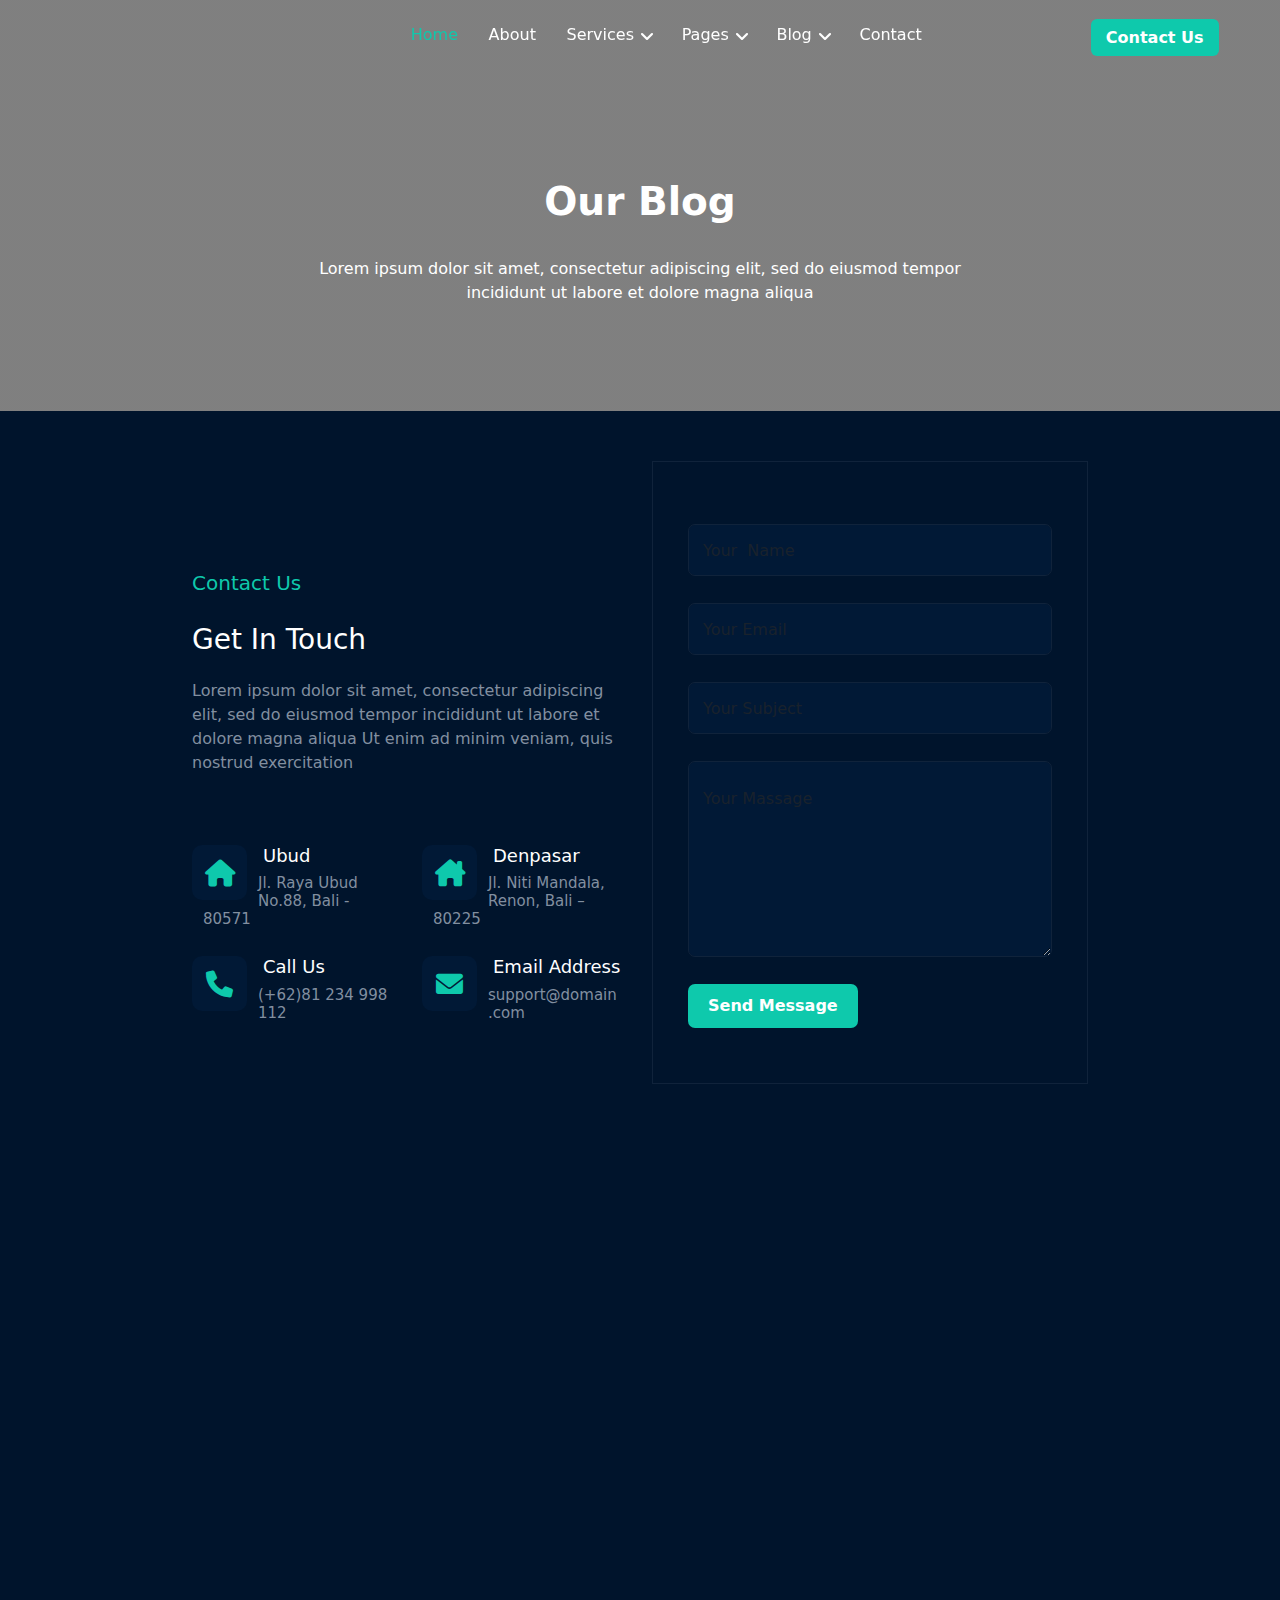
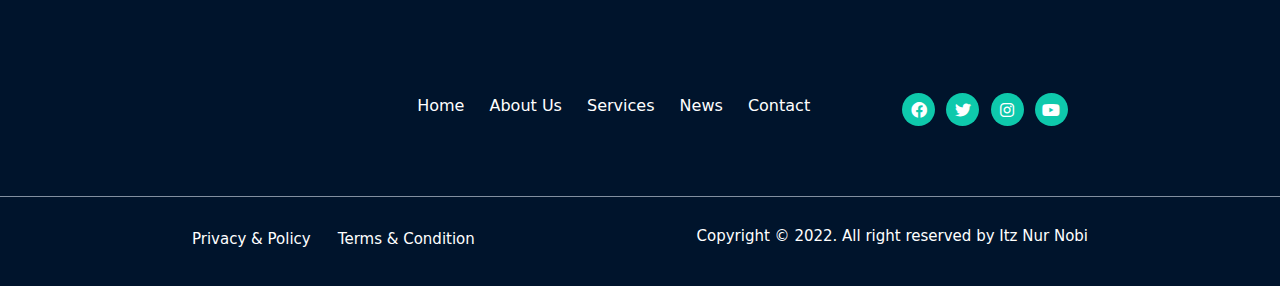
==== contact.html @ 8830d49c "Cryptiva" ====
<!DOCTYPE html>
<html lang="en">
<head>
    <meta charset="UTF-8">
    <meta http-equiv="X-UA-Compatible" content="IE=edge">
    <meta name="viewport" content="width=device-width, initial-scale=1.0">
    <title>This is Cryptiva website</title>
    <link rel="stylesheet" href="https://cdnjs.cloudflare.com/ajax/libs/font-awesome/6.0.0/css/all.min.css">

    <!-- Bootstrap CSS -->
    <link rel="stylesheet" href="https://stackpath.bootstrapcdn.com/bootstrap/4.3.1/css/bootstrap.min.css">
    <link href="https://cdn.jsdelivr.net/npm/bootstrap@5.1.3/dist/css/bootstrap.min.css" rel="stylesheet">

    <!-- javascript link -->
    <script src="https://kit.fontawesome.com/a076d05399.js"></script>
    <script src="https://cdnjs.cloudflare.com/ajax/libs/jquery/3.5.1/jquery.min.js">
    </script>
    <script src="https://cdnjs.cloudflare.com/ajax/libs/waypoints/4.0.1/jquery.waypoints.min.js"></script>
    <script src="https://cdnjs.cloudflare.com/ajax/libs/Counter-Up/1.0.0/jquery.counterup.min.js"></script>
    <!-- owl corousel link -->
    <link rel="stylesheet" href="https://cdnjs.cloudflare.com/ajax/libs/OwlCarousel2/2.3.4/assets/owl.carousel.min.css" integrity="sha512-tS3S5qG0BlhnQROyJXvNjeEM4UpMXHrQfTGmbQ1gKmelCxlSEBUaxhRBj/EFTzpbP4RVSrpEikbmdJobCvhE3g==" crossorigin="anonymous" referrerpolicy="no-referrer" />
    <link rel="stylesheet" href="https://cdnjs.cloudflare.com/ajax/libs/OwlCarousel2/2.3.4/assets/owl.theme.default.min.css" integrity="sha512-sMXtMNL1zRzolHYKEujM2AqCLUR9F2C4/05cdbxjjLSRvMQIciEPCQZo++nk7go3BtSuK9kfa/s+a4f4i5pLkw==" crossorigin="anonymous" referrerpolicy="no-referrer" />
    <link href="https://cdn.jsdelivr.net/npm/bootstrap@5.1.3/dist/css/bootstrap.min.css" rel="stylesheet" integrity="sha384-1BmE4kWBq78iYhFldvKuhfTAU6auU8tT94WrHftjDbrCEXSU1oBoqyl2QvZ6jIW3" crossorigin="anonymous">

    <link rel="stylesheet" href="./style.css">
    <link rel="stylesheet" href="./contact.css">
    <link rel="stylesheet" href="./ourteam.css">
    <link rel="stylesheet" href="./responsive.css">

</head>
<body>
    <div class="head-slid head-slid-pricing">
        <div class="header" id="nav">
            <div class="row">
                <div class="col-md-2 col-sm-2">
                    <div class="header-logo">
                        <img src="https://templatekit.jegtheme.com/cryptiva/wp-content/uploads/sites/53/2021/03/logo-cryptiva-1024x248.png" alt="">
                    </div>
                </div>
                <div class="col-md-8 col-sm-8">
                    <div class="header-menu">
                        <ul>
                            <li><a href="index.html" class="hmhvr">Home</a></li>
                            <li><a href="about.html">About</a></li>
                            <li><a href="#">Services <span><i class="fa-solid fa-angle-down"></i></span></a>
                                <ul>
                                    <li><a href="service.html">Services</a></li>
                                    <li><a href="serv-detl.html">Service Details</a></li>
                                </ul>
                            </li>
                            <li><a href="#">Pages <span><i class="fa-solid fa-angle-down"></i></span></a>
                                <ul>
                                    <li><a href="./ourteam.html">Our Team</a></li>
                                    <li><a href="./pricing.html">Pricing</a></li>
                                    <li><a href="./faq.html">FAQ</a></li>
                                    <li><a href="./404pg.html">404 Page</a></li>
                                </ul>
                            </li>
                            <li><a href="#">Blog <span><i class="fa-solid fa-angle-down"></i></span></a>
                                <ul>
                                    <li><a href="./blog.html">Blog</a></li>
                                    <li><a href="./single.html">Single Blog</a></li>
                                </ul>
                            </li>
                            <li><a href="./contact.html">Contact</a></li>
                        </ul>
                    </div>
                </div>
                <div class="col-md-2 col-sm-2">
                    <div class="header-btn">
                        <span><a href="#@" class="default-btn">Contact Us</a></span>
                    </div>
                </div>
            </div>
        </div>
        <div class="banner text-center banner-ourteam">
           <div class="container">
            <div class="row">
                <div class="col-md-12">
                    <div class="banner-text banner-text-ourteam w-75 m-auto">
                       <h2>Our Blog</h2>
                        <p>Lorem ipsum dolor sit amet, consectetur adipiscing elit, sed do eiusmod tempor incididunt ut labore et dolore magna aliqua</p>
                    </div>
                </div>
            </div>
           </div>
        </div>
    </div>
    <div class="touch bgc">
        <div class="container">
            <div class="row">
                <div class="col-md-6 mb-5">
                    <div class="touch-left">
                        <h4>Contact Us</h4>
                        <h2>Get In Touch</h2>
                        <p>Lorem ipsum dolor sit amet, consectetur adipiscing elit, sed do eiusmod tempor incididunt ut labore et dolore magna aliqua Ut enim ad minim veniam, quis nostrud exercitation</p>
                        <div class="row">
                            <div class="col-md-6">
                                <div class="touch-items">
                                    <i class="fa-solid fa-house"></i>
                                    <h5>Ubud</h5>
                                    <h6>Jl. Raya Ubud No.88, Bali - 80571</h6>
                                </div>
                            </div>
                            <div class="col-md-6">
                                <div class="touch-items">
                                    <i class="fa-solid fa-house-chimney"></i>
                                    <h5>Denpasar</h5>
                                    <h6>Jl. Niti Mandala, Renon, Bali – 80225</h6>
                                </div>
                            </div>
                            <div class="col-md-6">
                                <div class="touch-items">
                                    <i class="fa-solid fa-phone"></i>
                                    <h5>Call Us</h5>
                                    <h6>(+62)81 234 998  112</h6>
                                </div>
                            </div>
                            <div class="col-md-6">
                                <div class="touch-items">
                                    <i class="fa-solid fa-envelope"></i>
                                    <h5>Email Address</h5>
                                    <h6>support@domain .com</h6>
                                </div>
                            </div>
                        </div>
                    </div>
                </div>
                <div class="col-md-6 mb-5">
                    <div class="touch-right">
                        <div class="touch-form">
                            <form action="#" name="contact-form">
                                <input type="text" class="form-control" placeholder="Your  Name" name="Name" required>

                                <input type="email" class="form-control" placeholder="Your Email" name="Email" required>

                                <input type="text" class="form-control"  placeholder="Your Subject" name="Subject">
    
                                <textarea placeholder="Your Massage" name="Messages" id=""  class="form-control" rows="6" ></textarea>

                                <button type="submit">Send Message</button>
                            </form>
                        </div>
                    </div>
                </div>
            </div>
        </div>
    </div>
    <div class="rayerbag bgc">
        <div class="container">
            <div class="row">
                <div class="col-md-12">
                    <iframe src="https://www.google.com/maps/embed?pb=!1m18!1m12!1m3!1d64365.46490943049!2d90.42674582287228!3d23.689592611274094!2m3!1f0!2f0!3f0!3m2!1i1024!2i768!4f13.1!3m3!1m2!1s0x3755b767a022cd4b%3A0xaf33907e219d127!2sRayerbag%2C%20Dhaka!5e0!3m2!1sen!2sbd!4v1645456518370!5m2!1sen!2sbd" width="100%" height="450" style="border:0;" allowfullscreen="" loading="lazy"></iframe>
                </div>
            </div>
        </div>
    </div>
    
    <div class="footer bgc">
        <div class="container">
            <div class="row">
                <div class="col-md-2 col-sm-2">
                    <div class="footer-logo">
                        <img src="https://templatekit.jegtheme.com/cryptiva/wp-content/uploads/sites/53/2021/03/logo-cryptiva-1024x248.png" alt="">
                    </div>
                </div>
                <div class="col-md-7 col-sm-7">
                    <div class="footer-menu">
                        <ul> 
                            <li><a href="#">Home</a></li>
                            <li><a href="#">About Us</a></li>
                            <li><a href="#">Services</a></li>
                            <li><a href="#">News</a></li>
                            <li><a href="#">Contact</a></li>
                        </ul>
                    </div>
                </div>
                <div class="col-md-3 col-sm-3">
                    <div class="footer-contact">
                        <ul>
                            <li><i class="fa-brands fa-facebook"></i></li>
                            <li><i class="fa-brands fa-twitter"></i></li>
                            <li><i class="fa-brands fa-instagram"></i></li>
                            <li><i class="fa-brands fa-youtube"></i></li>
                        </ul>
                    </div>
                </div>
            </div>
        </div>
    </div>
    <div class="footer-bottom bgc">
        <div class="container">
            <div class="row">
                <div class="col-md-6 col-sm-6 col-12 footer-bottom-txt">
                    <h2>Privacy & Policy</h2>
                    <h3>Terms & Condition</h3>
                </div>
                <div class="col-md-6 col-sm-6 col-12">
                    <h4>Copyright &copy; 2022. All right reserved by Itz Nur Nobi </h4>
                </div>
            </div>
        </div>
    </div>

    <script src="https://cdn.jsdelivr.net/npm/bootstrap@5.1.3/dist/js/bootstrap.bundle.min.js" integrity="sha384-ka7Sk0Gln4gmtz2MlQnikT1wXgYsOg+OMhuP+IlRH9sENBO0LRn5q+8nbTov4+1p" crossorigin="anonymous"></script>


    <script src="https://cdnjs.cloudflare.com/ajax/libs/jquery/3.5.1/jquery.min.js" integrity="sha512-bLT0Qm9VnAYZDflyKcBaQ2gg0hSYNQrJ8RilYldYQ1FxQYoCLtUjuuRuZo+fjqhx/qtq/1itJ0C2ejDxltZVFg==" crossorigin="anonymous" referrerpolicy="no-referrer"></script>
    <script src="https://cdnjs.cloudflare.com/ajax/libs/OwlCarousel2/2.3.4/owl.carousel.min.js" integrity="sha512-bPs7Ae6pVvhOSiIcyUClR7/q2OAsRiovw4vAkX+zJbw3ShAeeqezq50RIIcIURq7Oa20rW2n2q+fyXBNcU9lrw==" crossorigin="anonymous" referrerpolicy="no-referrer"></script>
    <script src="https://unpkg.com/sweetalert/dist/sweetalert.min.js"></script>

    <script src="./web.js"></script>
    <script>
        
    const scriptURL = 'https://script.google.com/macros/s/AKfycbzf3wHyZaJM5tosShn0INmMdbmxaMc81s8cEdtXobauF0TIcZt5Q3Q_pVSBEKkVuewv/exec'
    const form = document.forms['contact-form']

    form.addEventListener('submit', e => {
        e.preventDefault()
        fetch(scriptURL, { method: 'POST', body: new FormData(form)})
        .then(response => 
        swal({
            title: "Message Sent",
            text: "Your message sent successfully",
            icon: "success",
            button: "Go Back",
            })
        )
        form.reset()
        .catch(error => 
        swal({
            title: "Soemthing Wrong",
            text: "Opps, Something went wrong",
            icon: "warning",
            button: "Try Again",
            })
        )
    })
    </script>
</body>
</html>
---- style.css ----
a{
    text-decoration: none;
}
.container{
    max-width: 920px;
}
img{
    max-width: 100%;
}
.clerfix::after{
    content: "";
    clear: both;
    display: block;
}
.bgc{
    background-color: #00142c;
}



/* header-section css style */
.head-slid{
    background:linear-gradient(rgba(1,1,1, .5), rgba(1,1,1, .5)), url(https://templatekit.jegtheme.com/cryptiva/wp-content/uploads/sites/53/2021/03/3074187.jpg) no-repeat center;
    background-size: cover;
    height: 100%;
    padding-bottom: 60px;
}
.header {
    padding-top: 20px;
    position: fixed; 
    z-index: 999;
    padding-bottom: 2px;
    padding-left: 25px;
    max-width: 100%;
    width: 100%;
}
.header-logo{}
.header-logo img{}



.header-menu{
    margin-top: -7px;
}
.header-menu ul{
    text-align: center;
}
.header-menu ul li{
    display: inline-block;
    margin-left: -4.5px;
}
.header-menu ul li a{
    color: #fff;
    padding: 10px 15px;
    display: inline-block;
    text-decoration: none;
    font-size: 16px;

    transition: .4s;
}
.header-menu ul li a:hover{
    color: #0ec9ac;
}

/* dropdown menu css */
.header-menu ul li{
    position: relative;
}
.header-menu ul li ul{
    position: absolute;
    top: 100%;
    left: 0;
    background-color: #0ec9ac;
    text-align: center;
    width: 150px;
    padding-left: 0;
    border-top: 1px solid rgba(0, 0, 0, 0.575);
    z-index: 10;
    transition: .4s;
}
.header-menu ul li ul li{
    margin-left: 0;
    display: block;
    border-bottom: 1px solid none;
    border-bottom: 1px solid rgba(0, 0, 0, 0.63);
}
.header-menu ul li ul li a{
    display: block;
    border: none;
    border: 2px solid transparent;
    font-weight: 600
}
.header-menu ul li ul li a:hover{
    color: #111;
    background-color: #fff;
    border: 2px solid #0ec9ac;
    box-shadow: 2px 3px 10px 0 rgba(14, 201, 172, .4);
}
/* dropdown css style */
.header-menu ul li ul{
    opacity: 0;
    visibility: hidden;
    transform: scaleY(0);
}
.header-menu ul li:hover ul{
    opacity: 1;
    visibility: visible;
    transform: scaleY(1);
    transform-origin: top center;
}
.header-menu ul li a span {
    position: relative;
    top: 2px;
    left: 2px;
}
.hmhvr{
    color: #0ec9ac !important;
}


/* header button */
.header-btn{
    text-align:left;
}
.default-btn{
    color: #fff;
    background: #0ec9ac;
    padding: 7px 13px;
    position: relative;
    top: 6px;
    left: 0;
    text-decoration: none;
    font-weight: 600;
    border-radius: 6px;
    border: 2px solid transparent;
    transition: .4s;
    margin: 0;
}
.default-btn:hover{
    background-color: #fff;
    color: #0ec9ac;
    border: 2px solid #0ec9ac;
    box-shadow: 2px 3px 10px 0 rgba(14, 201, 172, .5);
    position: relative;
    top: -4px;
    left: 0;
    text-decoration: none;
}



/* banner section css style */
.banner{
    padding: 30px 0;
    position: relative;
    box-sizing: border-box;
    overflow: hidden;
    padding-top: 115px;
}
.banner-text{
    padding-top: 60px;
    color: #fff;
    
}
.banner-text h2 {
    font-size: 39px;
    font-weight: 700;
    line-height: 54px;
    padding-bottom: 20px;
}
.banner-text span{
    color: #0ec9ac;
}
.banner-text span::before{
    content: "";
    animation: animate infinite 12s;
}
@keyframes animate{
    0%{
        content: 'Security';
    }
    33%{
        content: 'Security';
    }
    66%{
        content: 'Protection';
    }
    100%{
        content:'Company';
    }
}

.banner-text pgg{
    color: #828FA0;
    padding-bottom: 10px;
}
.banner-text .default-btn{

}


/* banner bottom service section */
.banner-bottom{
    background-color: #00142c;
    padding: 60px 0;
}
.banner-btm-items{

}
.bnr-btm-box {
    background-color: #011936;
    box-sizing: border-box;
    padding: 27px 25px;
    border-radius: 10px;
}
.bnr-btm-head {
    margin-bottom: 14px;
}
.bnr-btm-head img {
    width: 40px;
    float: left;
}
.bnr-btm-head h3 {
    display: inline-block;
    padding-left: 0;
    font-size: 20px;
    color: #fff;
    margin-left: 10px;
    margin-top: 10px;
}


.bnr-btm-txt{}
.bnr-btm-txt p {
    color: #828FA0;
    font-size: 16px;
    margin-bottom: 0;
}
/* company section css style */
.company{
    background-color: #00142c;
    padding: 75px 0;
}
.company h2{
    color: #fff;
    font-size: 30px;
    padding-bottom: 50px;
}
.company span{
    color: #0ec9ac;

}
.company-items img{
    width: 100px;
    opacity: 1;
    filter: brightness( 200% ) contrast( 200% ) saturate( 0% ) blur( 0px ) hue-rotate( 0deg );
    transition-duration: 0.25s;
}
.company-items img:hover{
    opacity: 1;
    filter: none;
    transition: .4s;
}



/* company bottom section css style */
.company-bottom{}
.company-bottom-1{
    
}
.company-items{
    text-align: center;
}
.com-btm-lft {
    background: linear-gradient(rgba(1,1,1, .5), rgba(1,1,1, .5)), url(https://templatekit.jegtheme.com/cryptiva/wp-content/uploads/sites/53/2021/03/female-hacker-wearing-a-hoodie-using-a-dangerous-virus.jpg) no-repeat left;
    background-size: cover;
    height: 840px;
    border-radius: 0 14px 14px 0;
    box-sizing: border-box;
}
.com-btm-lft-box {
    background-color: #00142c;
    color: #fff;
    padding: 26px 19px;
    box-sizing: border-box;
    position: relative;
    top: 590px;
    left: 0;
    width: 262px;
    border-radius: 5px 10px 0 0;
}
.com-btm-lft-box h2{
    color: #fff;
    font-size: 20px;
    padding: 10px 0;
}
.com-btm-lft-box p {
    font-size: 13px;
    color: #828FA0;
    padding-bottom: 5px;
}
.com-btm-lft-box a{
    color: #0ec9ac;
    font-size: 13px;
    font-weight: 600;
    text-decoration: none;
    position: relative;
    top: 0;
    left: 0;
    transition: .4s;
}
.com-btm-lft-box a:hover{
    position: relative;
    top: -9px;
    left: 0;
}

.com-btm-rht{
    color: #fff;
    margin-left: 25px;
    padding: 0 10px;
}

.com-btm-rht-head {
    margin-top: 60px;
    width: 345px;
}
.com-btm-rht-head h3{
    font-size: 18px;
    color: #0ec9ac;
   
}
.com-btm-rht-head h1 {
    font-size: 39px;
    padding: 16px 0;
}
.com-btm-rht-head p{
    color: #828FA0;
    font-size: 15px;
    padding: 10px 0;
}

.com-btm-rht-service{}
.com-btm-rht-section{}
.com-btm-rht-section img {
    width: 50px;
    padding-top: 30px;
}
.com-btm-rht-section h5 {
    padding-top: 20px;
    font-size: 23px;
    font-weight: 700;
}
.com-btm-rht-section p{
    color: #828FA0;
    font-size: 15px;
    padding-top: 10px;
}

.com-btm-rht-btn{
    margin-top: 20px;
}
.com-btns {
    padding: 11px 21px;
    font-size: 18px;
}


/* advanced section css style */
.advanced{

    background:linear-gradient(rgba(0,20,44,.9), rgba(0,20,44, .9)), url(https://templatekit.jegtheme.com/cryptiva/wp-content/uploads/sites/53/2021/03/background-lock.jpg) no-repeat center;
    background-size: cover;
}
.advanced-text{
    color: #fff;
    padding-top: 31px;
    padding-bottom: 30px;
}
.advanced-text{
    color: #fff;
}
.advanced-text h2 {
    color: #0ec9ac;
    font-size: 18px;
}
.advanced-text h3 {
    color: #fff;
    padding: 10px 0;
    font-size: 36px;
}
.advanced-text p {
    color: #828FA0;
    font-size: 15px;
}
.advanced-text ul {
    padding-left: 0;
}
.advanced-text ul li{
    text-decoration: none;
    color: #828FA0;
    list-style: none;
}
.advanced-text ul li i {
    color: #0ec9ac;
    width: 25px;
}
.advbtn{
   margin-top: 15px; 
}

.advanced-img {
    background: linear-gradient(rgba(1,1,1, .5), rgba(1,1,1,.5)), url(https://templatekit.jegtheme.com/cryptiva/wp-content/uploads/sites/53/2021/03/young-hacker-making-a-dangerous-virus-for-cyber-attacks-e1615279114966.jpg) no-repeat center;
    background-size: cover;
    padding: 180px 0;
    border-radius: 10px 0 0 10px;
}



/* performance itms */
.per-ser{
    background:linear-gradient(rgba(0,20,44, .96), rgba(0,20,44, .96)), url(https://templatekit.jegtheme.com/cryptiva/wp-content/uploads/sites/53/2021/03/background-lock.jpg) no-repeat center;
    background-size: cover;
    padding: 50px 0;
}
.performance {
    color: #fff;
    background-color: #011936;
    padding: 75px 10px;
    box-sizing: border-box;
    border-radius: 7px;
}
.performance-items{
    margin: auto;
    text-align: center;
    box-sizing: border-box;
}
.perf-img{}
.perf-img i{
    color: #0ec9ac;
    font-size: 41px;
}
.perf-number{
    position: relative;
}
.cont-pls {
    position: absolute;
    top: 16px;
    left: 132px;
    color: #0ec9ac;
    font-size: 31px;
}
.cont-pls-3 {
    position: absolute;
    top: 16px;
    left: 120px;
    color: #0ec9ac;
    font-size: 22px;
}
.counter{
    font-size: 30px;
    padding: 5px 0;
}

.perf-txt{}
.perf-txt h2 {
    font-size: 13px;
    color: #828FA0;
    margin-top: 10px;
    text-align: center;
}

/* service section css style */
.service{
    padding: 40px 0;
}
.default-head{
    color: #fff;
}
.default-head h5{
    color: #0ec9ac;
    font-size: 18px;
}
.default-head h3 {
    font-size: 39px;
    font-weight: 600;
    padding-bottom: 70px;
}

.service-items{
    background: #011936;
    padding: 30px;
    box-sizing:border-box ;
    text-align: center;
    margin: 15px 0;
    border-radius: 9px;
}
.service-items img {
    width: 50px;
    cursor: pointer;
    position: relative;
    top: 0;
    left: 0;
    margin-top: 10px;
    transition: .5s;
}
.service-items img:hover{
    position: relative;
    top: -10px;
    left: 0;
}
.service-items h2 {
    color: #fff;
    font-size: 23px;
    padding: 10px 0;
}
.service-items p{
    color: #828FA0;
    
}
.service-items a{
    color: #0ec9ac;
    text-decoration: none;
}

/* trial section css style */
.trial{
    background:linear-gradient(rgba(0,20,44, .7), rgba(0,20,44, .7)), url(https://templatekit.jegtheme.com/cryptiva/wp-content/uploads/sites/53/2021/03/top-view-of-the-hands-of-a-programmer-on-his-laptop.jpg) no-repeat center;
    background-size: cover;
    padding: 100px 0;
    color: #fff;
    text-align: center;
    background-attachment: fixed;
}
.trial h2 {
    font-size: 39px;
    padding-bottom: 20px;
}
.trial p {
    width: 600px;
    margin: auto;
    padding-bottom: 25px;
}
.trial a {
    display: inline-block;
    color: #fff;
    background-color: #0ec9ac;
    font-size: 25px;
    padding: 9px 24px;
    border-radius: 5px;
    text-decoration: none;
    position: relative;
    z-index: 4;
    border: 2px solid transparent;
}
.trial a::after{
    content: "";
    position: absolute;
    top: 0;
    left: 0;
    height: 100%;
    width: 0;
    background-color: #fff;
    transition: .4s;
    z-index: -1;
    border: 2px solid rgba(14, 201, 172, .5);
    box-shadow:2px 2px 15px 0 rgba(14, 201, 172, .5);
    display: inline-block;
    border-radius: 5px;
}
.trial a:hover::after{
    width: 100%;
}
.trial a span:hover{
    color: #0ec9ac;
    z-index: 20;
}



/* news section css style */
.news{
    color: #fff;
    background-color: #00142c;
    padding: 80px 0;
}
.news-head h3{
    padding-bottom: 30px;
}

.news-items{
    box-sizing: border-box;
}
.news-items img {
    border-radius: 10px;
}
.news-txt{
    box-sizing: border-box;
}
.news-txt h6 {
    font-size: 15px;
    color: #828FA0;
    padding-top: 18px;
}
.news-txt h2 {
    font-size: 20px;
    padding-top: 5px;
}
.news-txt p {
    color: #828FA0;
    padding-top: 6px;
}
.news-txt a {
    color: #0ec9ac;
    text-decoration: none;
}

/* newlater section css style */
.newslater{
    background-color: #00142c;
}
.newslater-content{
    background:linear-gradient(rgba(0,20,44, .70), rgba(0,20,44, .70)), url(https://templatekit.jegtheme.com/cryptiva/wp-content/uploads/sites/53/2021/03/3074187.jpg) no-repeat center;
    background-size: cover;
    padding: 15px;
    box-sizing: border-box;
    padding: 55px 0;
    margin: auto;
    text-align: center;
    color: #fff;
    border-radius: 10px;
}
.newslater-content h1 {
    font-size: 36px;
}
.newslater-content p {
    color: #828FA0;
    width: 601px;
    margin: auto;
    padding-top: 20px;
}
.newslater-content form{}
.newslater-box{
    background-color: #fff;
    display: inline-block;
    padding: 10px;
    border-radius: 10px;
    margin-top: 29px;
}
.newslater-box input {
    border: none;
    color: #828FA0;
    padding-right: 40px;
    width: 283px;

}
.newslater-box input:focus{
    outline: none;
}
.newslater-box button{
    background-color: #0ec9ac;
    color: #fff;
    border: none;
    font-size: 19px;
    padding: 3px 18px;
    border-radius: 10px;
    border: 2px solid transparent;
    transition: .4s;
}
.newslater-box button:hover{
    color: #0ec9ac;
    background-color: #fff;
    border: 2px solid #0ec9ac;
    box-shadow: 3px 2px 15px 0 rgba(14, 201, 172, .5);
}


/* footer section css style */
.footer{
    padding: 50px 0;
    text-align: center;
}
.footer-logo{}
.footer-logo img{
    cursor: pointer;
}

.footer-menu{}
.footer-menu ul{
    padding-left: 0;
    margin-left: 24px;
}
.footer-menu ul li{
    display: inline-block;
}
.footer-menu ul li a {
    display: block;
    color: #fff;
    font-size: 16px;
    text-decoration: none;
    padding: 5px 10px;
    transition: .3s;
}
.footer-menu ul li a:hover{
    color: #0ec9ac;
}

.footer-contact{}
.footer-contact ul{
    padding-left: 0;
}
.footer-contact ul li{
    display: inline-block;
}
.footer-contact ul li i {
    color: #fff;
    background-color: #0ec9ac;
    height: 33px;
    width: 33px;
    line-height: 31px;
    border-radius: 50%;
    margin: 4px 3px;
    box-sizing: border-box;
    border: 2px solid transparent;
    transition: .4s;
    cursor: pointer;
}
.footer-contact  ul li i:hover{ 
    color: #0ec9ac;
    background-color: #fff;
    border: 2px solid #0ec9ac;
    box-shadow: 2px 2px 15px 0 rgba(14, 201, 172, .5);
}

/* footer-bottom section css style */
.footer-bottom {
    border-top: 1px solid #828FA0;
    padding: 30px 0;
}
.footer-bottom h2 {
    font-size: 15px;
    display: inline-block;
    color: #fff;
    cursor: pointer;
}
.footer-bottom h3 {
    font-size: 15px;
    display: inline-block;
    color: #fff;
    padding-left: 22px;
    cursor: pointer;
}
.footer-bottom h4 {
    font-size: 15px;
    color: #fff;
    text-align: right;
}
.pb-100{
    padding-bottom: 100px;
}
---- contact.css ----
/* touch section css stle */
.touch{
    padding: 50px 0;
}
.touch-left {
    padding-top: 100px;
}
.touch-left h4{
    color: #0ec9ac;
    font-size: 20px;
    padding: 10px 0;
}
.touch-left h2{
    color: #fff;
    font-size: 28px;
    padding: 10px 0;
}
.touch-left p {
    color: #828fa0;
    padding-bottom: 44px;
    padding-top: 4px;
}

.touch-items{
    padding: 10px 0;
    box-sizing: border-box;
}
.touch-items i {
    color: #0ec9ac;
    float: left;
    margin-right: 11px;
    height: 55px;
    width: 55px;
    font-size: 27px;
    background: #011936;
    text-align: center;
    line-height: 55px;
    border-radius: 10px;
}
.touch-items h5 {
    color: #fff;
    font-size: 18px;
    display: inline-block;
    padding-left: 5px;
}
.touch-items h6 {
    color: #828fa0;
    font-size: 15px;
    padding-left: 5px;
    margin-left: 6px;
}

/* touchh form css style section */
.touch-right{
    border: 1px solid #10233b;
    box-sizing:border-box;
    padding: 35px;
}
.touch-form{}
.touch-form input {
    background-color: #011936;
    border: 1px solid #10233b;
    border-radius: 7px;
    padding: 25px 14px;
    box-sizing: border-box;
    margin: 27px 0;
    color: #fff;
}
.touch-form input:focus{
    background-color: #00142c;
    border: 1px solid #222b37;
    box-shadow: none !important;
    color: #fff;
}


.touch-form textarea{
    background-color: #011936;
    border: 1px solid #10233b;
    border-radius: 7px;
    padding: 25px 14px;
    box-sizing: border-box;
    margin: 27px 0;
    color: #fff;
}
.touch-form textarea:focus{
    background-color: #00142c;
    border: 1px solid #222b37;
    box-shadow: none !important;
    color:#fff;
}
.touch-form button{
    color: #fff;
    background-color: #0ec9ac;
    border: none;
    padding:8px 18px;
    transition: .4s;
    border: 2px solid transparent;
    margin-bottom: 20px;
    border-radius: 7px;
    display: block;
    font-weight: 600;
}
.touch-form button:focus{
    color: #0ec9ac;
    background-color: #fff;
    border:2px solid #0ec9ac ;
    box-shadow: 2px 2px 16px 0 rgba(14, 201, 172, .4);
}



/* modal section css style */
---- ourteam.css ----
/* header-section banner */
.head-slid-bannerteam{
    background:linear-gradient(rgba(0,20,44, .96), rgba(0,20,44, .96)), url(https://templatekit.jegtheme.com/cryptiva/wp-content/uploads/sites/53/2021/03/3074187.jpg) no-repeat center;
    background-size: cover;
    height: 100%;
}
.banner-ourteam{
    width: 100%;
    margin: auto;
}

/* expertise section css style */
.expertise-section{
    padding: 70px 0;
}
.expertise-left{
    padding: 20px;
    box-sizing: border-box;
}
.expertise-left h5{
    font-size: 18px;
    color: #0ec9ac;
    margin: 15px 0;
}
.expertise-left h2{
    font-size: 30px;
    color: #fff;
    margin-bottom: 26px;
}
.expertise-left p{
    color: #828FA0;
}
/* owl carousel */

/* skill ber css section style */
.expertise-right{
    max-width: 100%;
    width: 75%;
    margin: auto;
}
.skills{
    width: 100%;
    max-width: 100%;
    padding: 0 20px;
    margin: auto;
}
.skill-name {
    color: #fff;
    font-size: 17px;
    font-weight: 600;
    margin: 5px 0;
}
.skill-ber {
    height: 10px;
    background-color: #fff;
    border-radius: 5px;
    margin-bottom: 25px;
    
}
.skill-per{
    height: 10px;
    background-color: #0ec9ac;
    border-radius: 5px;
    position: relative;
    animation: asdfg 3s 1;
}
.skill-per::before{
    content: attr(per);
    position: absolute;
    top: -26px;
    right: 0;
    color: #fff;
    padding: 4px 6px;
}
@keyframes asdfg{
    from{
        width: 0;
    }
    to{
        width: 100%;
    }
}
---- responsive.css ----
/* responsive section */
@media (max-width:842px){
    .header-menu ul li a{
        font-size: 14px;
        padding: 10px 12px;
    }
    .default-btn{
        font-size: 13px;
    }
    .footer-contact ul li i{
        font-size: 14px;
        width: 28px;
        height: 28px;
        line-height: 25px;
    }
}
@media (max-width:767px){
    .banner-text h2{
        font-size: 31px;
    }
    .banner-text p{
        font-size: 14px;
    }
    .bnr-btm-head h3{
        font-size: 14px;
    }
    .bnr-btm-txt p{
        font-size: 13px;
    }
    .com-btm-rht{
        max-width: 60%;
    }
    .advanced{
        padding-top: 100px;
    }
    .advanced-text h2{
        font-size: 16px;
    }
    .advanced-text h3{
        font-size: 30px;
    }
    .advanced-text p{
        font-size: 14px;
    }
    .advanced-text li{
        font-size: 14px;
    }
    .footer-menu ul li a{
        font-size: 14px;
    }
    .footer-contact ul li i{
        font-size: 13px;
        width: 25px;
        height: 25px;
        line-height: 21px;
    }
}
@media (max-width:750px){
    .header-btn .default-btn{
        font-size: 11px;
        top: 3px;
    }
    .counter{
        font-size: 26px;
    }
    .cont-pls{
        font-size: 27px;
        left: 113px;
    }
    .footer-bottom h2{
        font-size: 12px;
    }
    .footer-bottom h3{
        font-size: 12px;
    }
    .footer-bottom h4{
        font-size: 12px;
    }
}
@media (max-width:724px){
    .header-menu ul li a{
        font-size: 12px;
        padding:10px 9px;
    }
    
}
@media (max-width:684px){
    .header-btn .default-btn{
        font-size: 9px;
        top: 1px;
        left: 0;
    }
    .header-menu ul li ul{
        width: 120px;
    }
}
@media (max-width:678px){
    .footer-menu ul li a{
        font-size: 10px;
    }
}
@media (max-width:668px){
    .footer-contact ul li i {
        font-size: 11px;
        width: 20px;
        height: 20px;
        line-height: 15px;
      }
}
@media (max-width:615px){
    .header-btn .default-btn{
        font-size: 7px;
        top: -3px;
        left: 0;
    }
    .header-menu ul li a{
        font-size: 9px;
        padding:10px 8px;
    }
    .header-menu ul li ul{
        width: 100px;
    }
    .banner-text{
        padding-top: 0px;
    }
    .banner-text h2{
        font-size: 25px;
        line-height: 40px;
    }
    .banner-text p{
        font-size: 16px;
    }
    .bnr-btm-head img{
        width: 27px;
    }
    .head-slid{
        height: 436px;
    }
    .cont-pls {
        font-size: 21px;
        left: 87px;
    }
    .counter {
        font-size: 20px;
    }
    .trial h2{
        font-size: 30px;
    }
    .trial p {
        width: 80%;
        padding-bottom: 37px;
        font-size: 12px;
    }
    .trial a{
        font-size: 16px;
    }
    .default-head h5{
        font-size: 16px;
    }
    .default-head h3{
        font-size: 30px;
    }
    .newslater-content h1{
        font-size: 30px;
    }
    .newslater-content p{
        font-size: 13px;
        width: 80%;
    }
    .newslater-box{
        padding: 7px;
    }
    .newslater-box button{
        font-size: 15px;
    }
}
@media (max-width:575px){
    .header-logo{
        text-align: center;
        padding:  0;
    }
    .header-logo img{
        max-width: 125px;
    }
    .header-menu ul li a {
        font-size: 13px;
        padding: 10px 10px;
    }
    .header-menu{
        margin-top: 0;
    }
    .header-menu ul {
        text-align: center;
        padding: 0;
        margin-bottom: 4px;
      }
    .header-btn .default-btn{
        position: absolute;
        opacity: 0;
        visibility: hidden;
    }
    .header-menu ul li ul{
        width: 121px;
    }
    .banner-text h2 {
        font-size: 29px;
        line-height: 40px;
        max-width: 100%;
    }
    .banner-text p {
        font-size: 14px;
        max-width: 100%;
    }
    .head-slid{
        height: 100%;
    }
    .company h2{
        font-size: 20px;
    }
    .com-btm-lft-box{
        top: 604px;
    }
    .com-btm-lft-box h2{
        font-size: 16px;
    }
    .com-btm-lft-box p{
        font-size: 13px;
    }
    .com-btm-lft-box a{
        font-size: 11px;
    }
    .com-btm-rht-head h3{
        font-size: 16px;
    }
    .com-btm-rht-head h1{
        font-size: 27px;
    }
    .com-btm-rht-head p{
        font-size: 12px;
        padding: 1px 0;
    }
    .com-btm-rht-section h5{
        font-size: 18px;
    }
    .com-btm-rht-section p{
        font-size: 13px;
    }
    .advanced-text{
        padding: 50px 0;
    }
    .advanced-text h2{
        font-size: 14px;
    }
    .advanced-text h3{
        font-size: 25px;
    }
    .advanced-text p{
        font-size: 13px;
    }
    .advanced-text li{
        font-size: 12px;
    }
    .cont-pls{
        left: 153px;
    }
    .trial h2{
        font-size: 20px;
    }
    .trial p{
        font-size: 11px;
    }
    .news-txt h6{
        font-size: 11px;
    }
    .news-txt h2{
        font-size: 16px;
    }
    .news-txt p{
        font-size: 12px;
    }
    .news-txt a{
        font-size: 12px;
    }
    .footer-logo img{
        max-width: 104px;
    }
    .footer-bottom-txt{
        text-align: center;
    }
    .footer-bottom h4{
        text-align: center;
        padding-top: 10px;
    }
 
}
@media (max-width:435px){
    .newslater-box input{
        width: 200px;
        padding-right: 20px;
    }
    .header{
        padding-left: 0;
    }
}
@media (max-width:403px){
    .header-menu ul li a {
        font-size: 9px;
        padding: 10px 9px;
    }
    .banner-text h2{
        font-size: 22px;
    }
    .banner-text p{
        font-size: 11px;
    }
    .com-btm-rht{
        margin-left: 0;
    }
    .newslater-box input{
        width: 180px;
        padding-right: 20px;
    }
    .newslater-content h1{
        font-size: 23px;
    }
    .newslater-content p{
        font-size: 10px;
    }
    .cont-pls{
        left: 114px;
    }
}
@media (max-width:369px){
    .com-btm-rht-head{
        width: 100%;
    }
    .com-btm-rht{
        max-width: 100%;
    }
}
@media (max-width:332px){
    .newslater-box input {
        width: 138px;
        padding-right: 2px;
    }
    .newslater-box button{
        padding: 3px 9px;
        font-size: 12px;
    }
}
@media (max-width:306px){
    .footer-menu ul {
        padding-left: 0;
        margin-left: 0;
    }
    .footer-menu ul li a{
        font-size: 10px;
        padding: 5px 6px;
    }
}
@media (max-width:300px){
    .header-logo img{
        max-width: 90px;
    }
    .banner-text h2{
        font-size: 18px;
        line-height: 31px;
    }
    .banner-text p{
        font-size: 10px;
    }
    .default-btn{
        font-size: 12px;
    }
    .company h2{
        font-size: 15px;
    }
    .company-items img{
        width: 80px;
    }
    .com-btm-rht{
        max-width: 100%;
    }
    .com-btm-rht-head h3{
        font-size: 15px;
    }
    .com-btm-rht-head h1 {
        font-size: 23px;
        line-height: 30px;
    }
    .com-btm-rht-head p{
        font-size: 10px;
    }
    .com-btm-rht-section h5 {
        font-size: 16px;
    }
    .com-btm-rht-section p {
        font-size: 12px;
    }
    .default-btn{
        font-size: 11px;
    }
    .advanced-text h2 {
        font-size: 13px;
    }
    .advanced-text h3 {
        font-size: 21px;
    }
    .advanced-text p {
        font-size: 11px;
    }
    .cont-pls{
        left: 85px;
    }
    .default-head h5 {
        font-size: 15px;
    }
    .default-head h3 {
        font-size: 23px;
    }
    .service-items img{
        width: 40px;
    }
    .service-items h2{
        font-size: 18px;
    }
    .service-items p{
        font-size: 13px;
    }
    .service-items a{
        font-size: 13px;
    }
    .trial h2{
        font-size: 16px;
    }
    .trial p {
        font-size: 9px;
    }
    .trial a{
        padding: 6px 16px;
    }
    .trial{
        padding: 60px 0;
    }


}
@media (max-width:281px){
    .cont-pls{
        left: 80px;
    }
    .header-menu ul li a {
        font-size: 8px;
        padding: 10px 5px;
    }
    .advanced-img{
        padding: 130px 0;
    }
    .header-menu ul li ul{
        width: 80px;
    }
    .com-btm-lft-box{
        width: 200px;
    }
}



/* about section responsive */
@media (max-width:885px){
    .team-hoverdiv h2{
        top: 150px;
    }
    .team-hoverdiv p{
        top:146px ;
    }
    .team-hoverdiv ul{
        top:134px ;
    }
}
@media (max-width:825px){
    .team-hoverdiv h2 {
        top: 130px;
        font-size: 17px;
    }
    .team-hoverdiv p {
        top: 125px;
        font-size: 13px;
    }
    .team-hoverdiv ul{
        top: 113px;
    }
    .team-hoverdiv ul li i{
        height: 22px;
        width: 22px;
        line-height: 18px;
        font-size: 12px;
    }
}
@media (max-width:722px){
    .team-hoverdiv h2 {
        top: 110px;
    }
    .team-hoverdiv p {
        top: 106px;
    }
    .team-hoverdiv ul{
        top: 96px;
    }
}
@media (max-width:670px){
    .team-hoverdiv h2 {
        top: 90px;
    }
    .team-hoverdiv p {
        top: 86px;
    }
    .team-hoverdiv ul{
        top: 76px;
    }
}
@media (max-width:600px){
    .team-hoverdiv h2 {
        top: 70px;
    }
    .team-hoverdiv p {
        top: 66px;
    }
    .team-hoverdiv ul{
        top: 56px;
    }
}
@media (max-width:575px){
    .team-hoverdiv h2 {
        top: 48%;
    }
    .team-hoverdiv p {
        top: 45%;
    }
    .team-hoverdiv ul{
        top: 41%;
    }
}



/* service section css responsive */
@media (max-width:600px){
    .test-banner h4{
        font-size: 17px;
    }
    .test-banner h2{
        font-size: 27px;
    }
    .test-banner p{
        font-size: 14px;
    }
}
@media (max-width:400px){
    .pricing-left-service h3{
        font-size: 16px;
    }
    .pricing-left-service h2{
        font-size:24px ;
    }
    .pricing-left-service p{
        font-size: 12px;
    }
}
@media (max-width:300px){
    .test-item h2{
        font-style: 19px;
    }
    .test-item h6{
        font-size: 14px;
    }
    .test-item p{
        font-size: 12px;
    }
}

/* service details responsive */
@media (max-width:899px){
    .owl-prev span{
        display: none !important;
    }
    .owl-next span{
        display: none !important;
    }
    .owl-prev{
        display: none !important;
    }
    .owl-next{
        display: none !important;
    }
}
@media (max-width:500px){
    .net-sec-right h3{
        font-size: 20px;
    }
    .net-sec-right p{
        font-size: 12px;
    }
    .net-sec-right h4{
        font-size: 21px;
    }
    .net-video p{
        font-size: 14px;
    }
}

/* 404 page responsive css style */
@media (max-width:700px){
    .banner-text-404page h1{
        font-size: 120px;
    }
    .banner-text-404page h5{
        font-size: 28px;
    }
}
@media (max-width:500px){
    .banner-text-404page h1{
        font-size: 100px;
    }
    .banner-text-404page h5{
        font-size: 22px;
    }
}
@media (max-width:350px){
    .banner-text-404page h1{
        font-size: 60px;
    }
    .banner-text-404page h5{
        font-size: 18px;
    }
    .banner-text-404page p{
        font-size: 12px;
    }
    .banner-text-404page a {
        padding: 8px 15px;
        font-size: 10px;
      }
}

/* blog section */
@media (max-width:930px){
    .recent-item img{
        max-width: 100%;
    }
    .recent-item h4{
        position:relative ;
        top: 12px;
        left: 0;
        max-width: none;
    }
    .recent-item p{
        position: none;
        top: 0;
        left: 0;
        padding: 15px 0;
    }
}
@media (max-width:538px){
    .blog-btn{
        display: none;
    }
}
@media (max-width:400px){
    .posts{
        padding: 15px;
    }
}
@media (max-width:350px){
    .recent-post{
        padding: 20px;
    }
}
@media(max-width:575px){
    .banner-text-single h3 {
        font-size: 24px;
        margin-top: 29px;
      }
}
@media(max-width:453px){
    .banner-single-item i{
        font-size: 10px;
    }
    .banner-single-item h6{
        font-size: 11px;
    }
}


/* conatact section */
@media (max-width:400px){
    .touch-right{
        padding: 12px;
    }
    .touch-form button{
        padding: 6px 10px;
        font-size: 12px;
    }
}
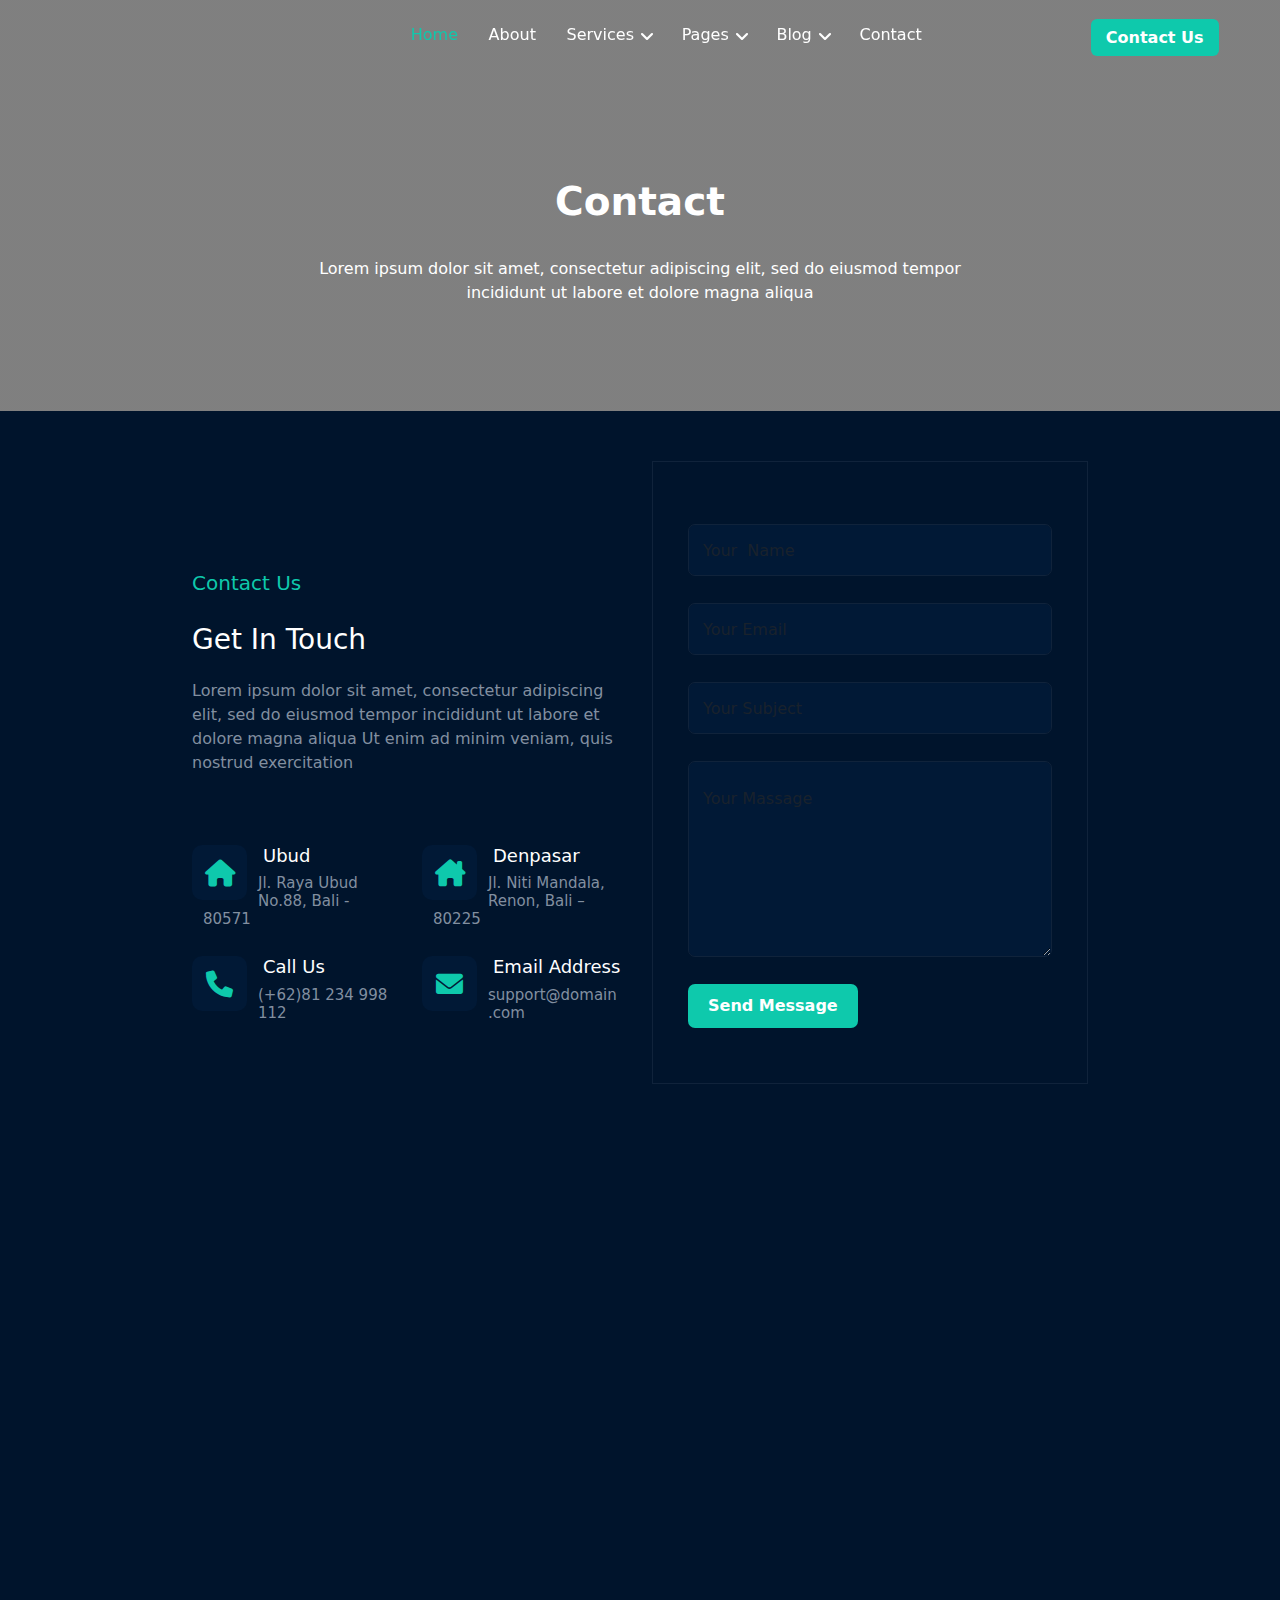
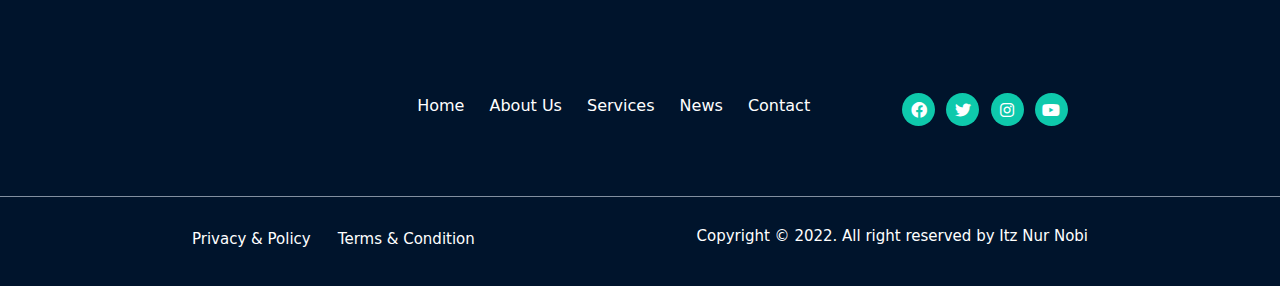
==== commit 10a5a882: "contact" ====
--- a/contact.html
+++ b/contact.html
@@ -78,7 +78,7 @@
             <div class="row">
                 <div class="col-md-12">
                     <div class="banner-text banner-text-ourteam w-75 m-auto">
-                       <h2>Our Blog</h2>
+                       <h2>Contact</h2>
                         <p>Lorem ipsum dolor sit amet, consectetur adipiscing elit, sed do eiusmod tempor incididunt ut labore et dolore magna aliqua</p>
                     </div>
                 </div>
@@ -210,7 +210,7 @@
     <script src="https://unpkg.com/sweetalert/dist/sweetalert.min.js"></script>
 
     <script src="./web.js"></script>
-    <script>
+   <!-- <script>
         
     const scriptURL = 'https://script.google.com/macros/s/AKfycbzf3wHyZaJM5tosShn0INmMdbmxaMc81s8cEdtXobauF0TIcZt5Q3Q_pVSBEKkVuewv/exec'
     const form = document.forms['contact-form']
@@ -236,6 +236,6 @@
             })
         )
     })
-    </script>
+    </script>-->
 </body>
-</html>+</html>
